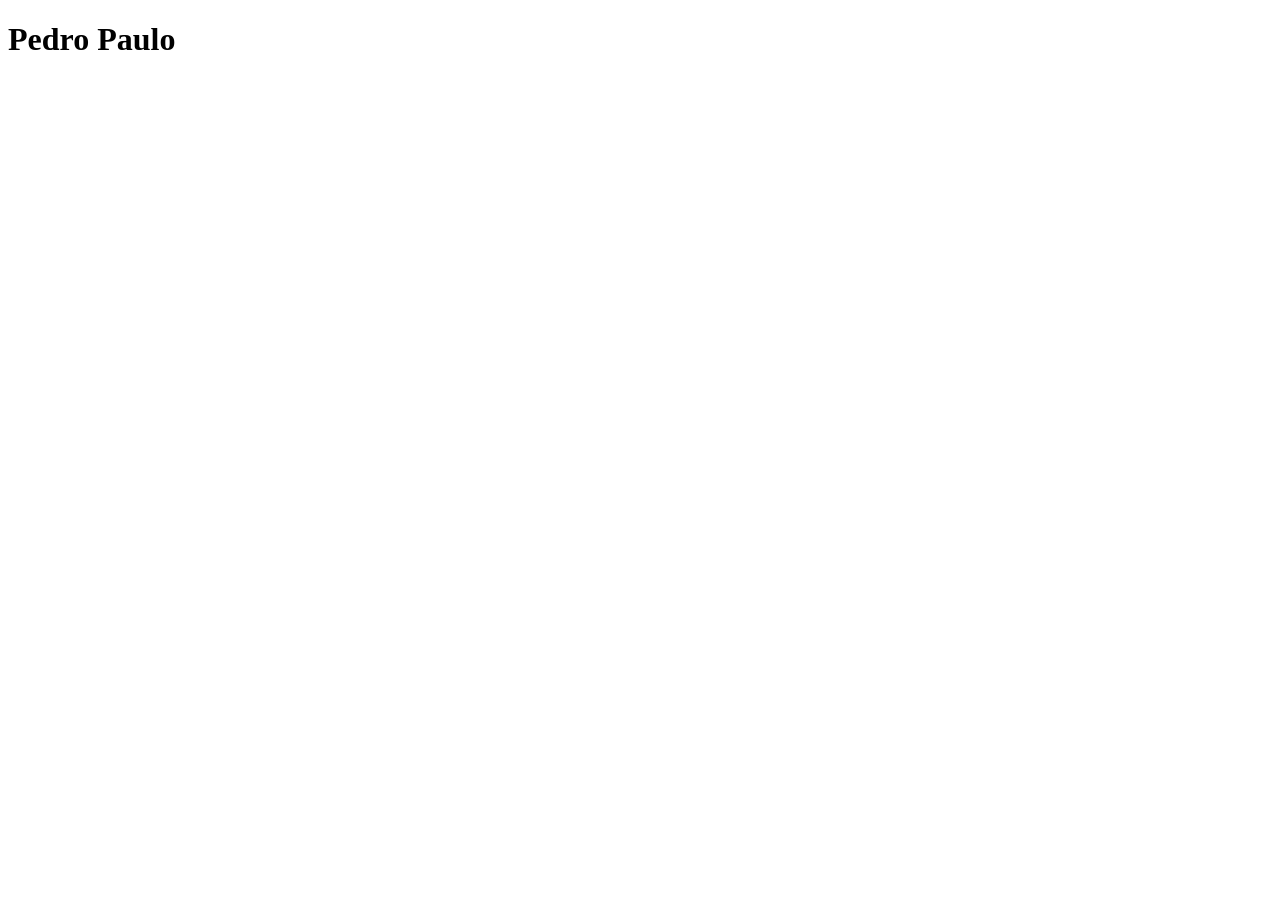
==== index.html @ c3727dcb "início do projeto index.html" ====
<!DOCTYPE html>
<html lang="en">
<head>
    <meta charset="UTF-8">
    <meta name="viewport" content="width=device-width, initial-scale=1.0">
    <title>Document</title>
</head>
<body>
    <h1>Pedro Paulo</h1>
</body>
</html>
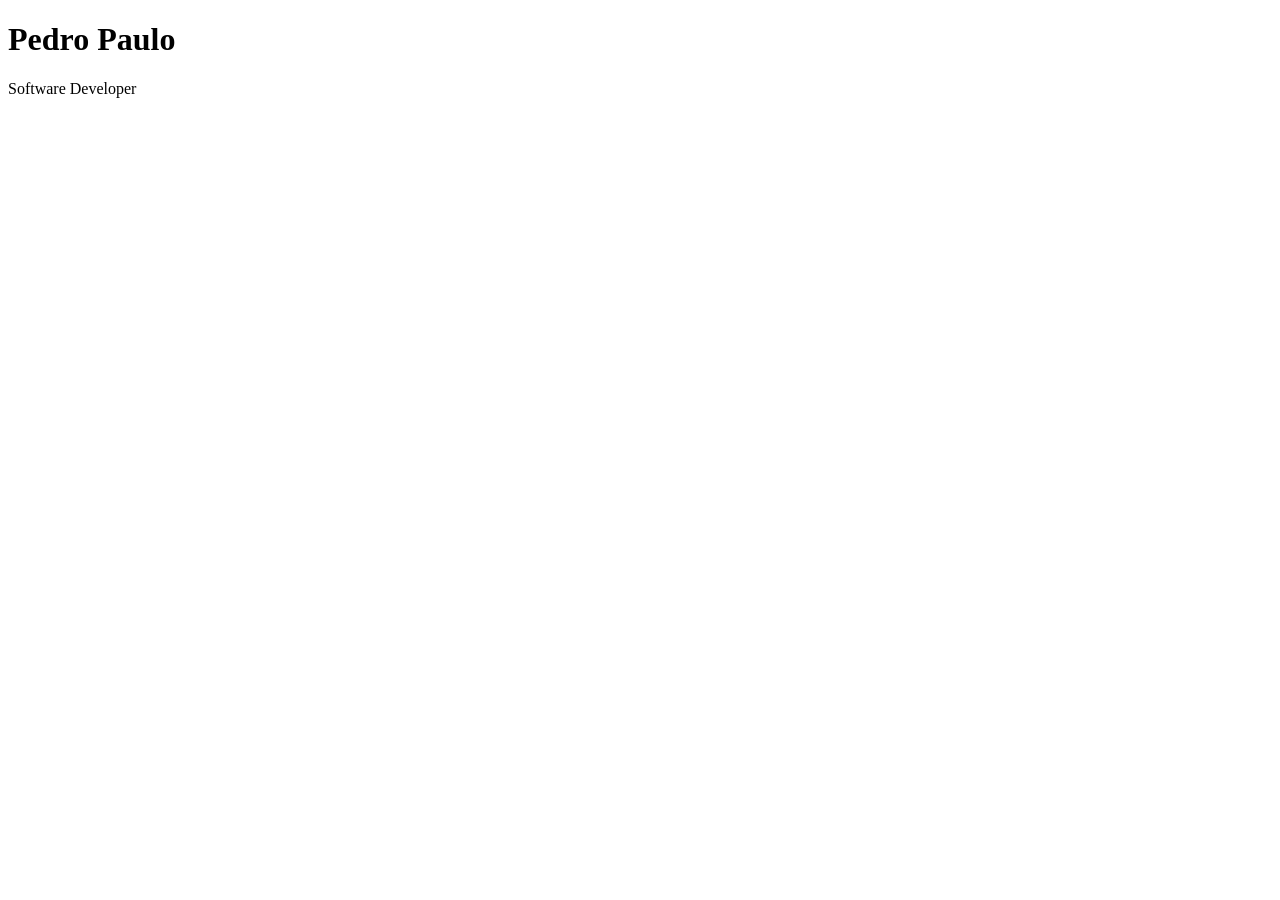
==== commit eaf488e4: "alteração do body" ====
--- a/index.html
+++ b/index.html
@@ -1,11 +1,13 @@
 <!DOCTYPE html>
 <html lang="en">
-<head>
-    <meta charset="UTF-8">
-    <meta name="viewport" content="width=device-width, initial-scale=1.0">
-    <title>Document</title>
-</head>
-<body>
-    <h1>Pedro Paulo</h1>
-</body>
+    <head>
+        <meta charset="UTF-8">
+        <meta name="viewport" content="width=device-width, initial-scale=1.0">
+        <title>Document</title>
+    </head>
+    <body>
+        <h1>Pedro Paulo</h1>
+
+        <p>Software Developer</p>
+    </body>
 </html>
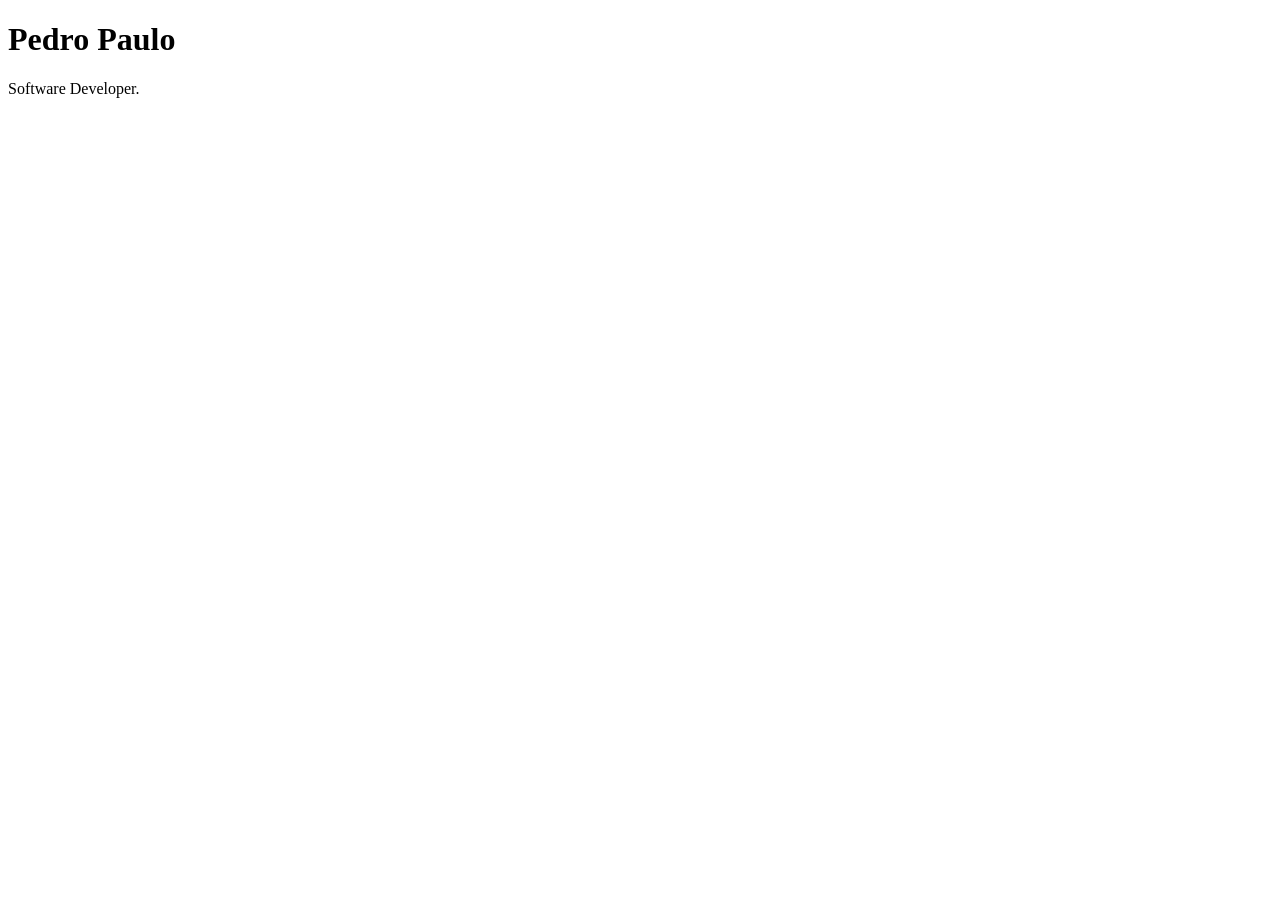
==== commit b081fd62: "teste" ====
--- a/index.html
+++ b/index.html
@@ -8,6 +8,6 @@
     <body>
         <h1>Pedro Paulo</h1>
 
-        <p>Software Developer</p>
+        <p>Software Developer.</p>
     </body>
 </html>
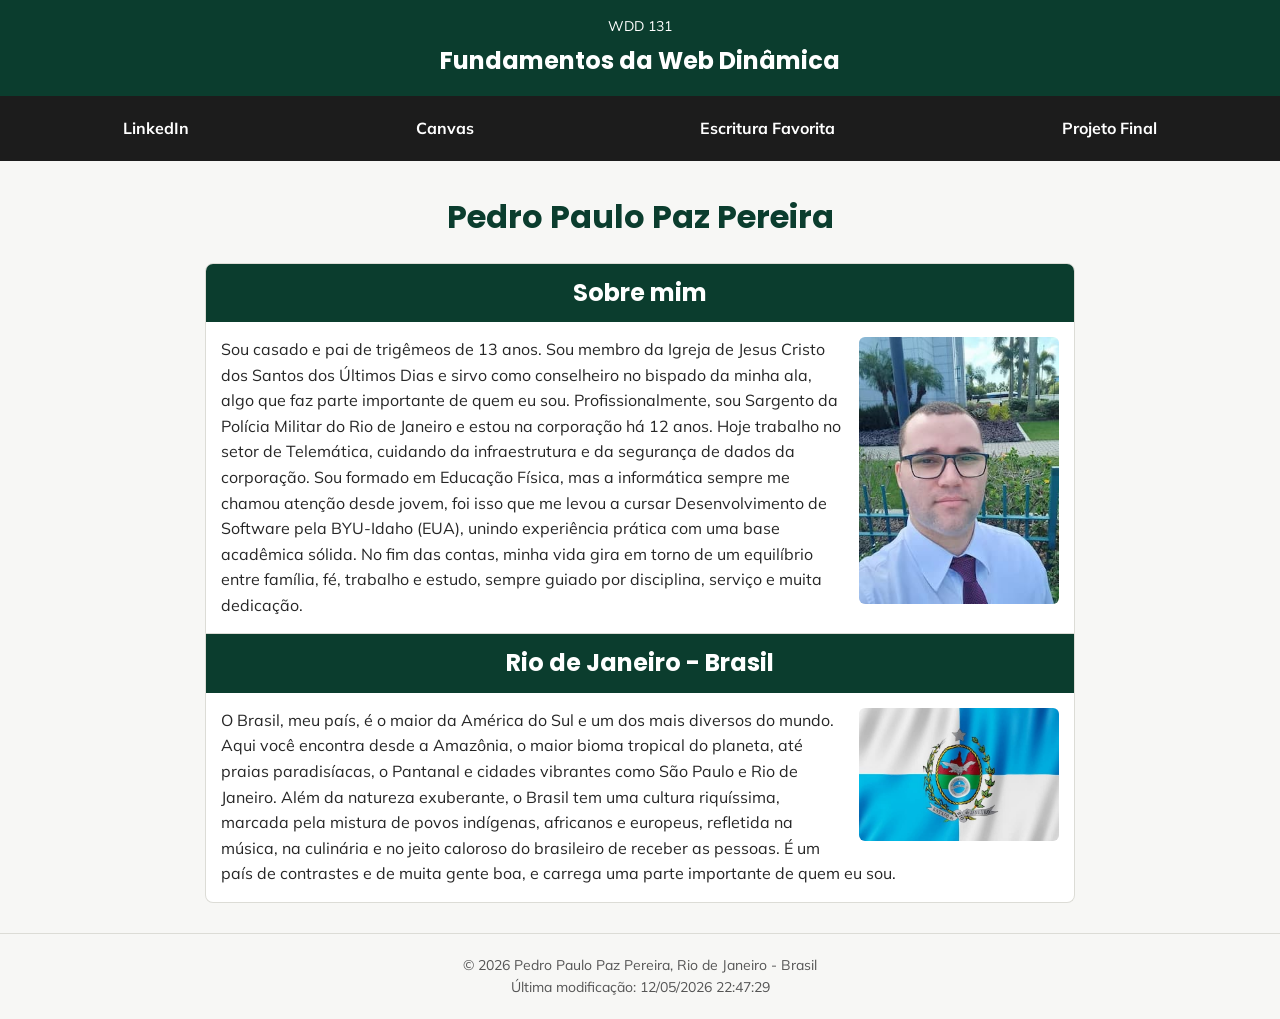
==== commit c9dd5e51: "S01 Tarefa: Página Inicial" ====
--- a/index.html
+++ b/index.html
@@ -1,13 +1,65 @@
 <!DOCTYPE html>
-<html lang="en">
-    <head>
-        <meta charset="UTF-8">
-        <meta name="viewport" content="width=device-width, initial-scale=1.0">
-        <title>Document</title>
-    </head>
-    <body>
-        <h1>Pedro Paulo</h1>
+<html lang="pt-BR">
 
-        <p>Software Developer.</p>
-    </body>
+<head>
+    <meta charset="UTF-8">
+    <meta name="viewport" content="width=device-width, initial-scale=1.0">
+    <title>WDD 131 – Fundamentos da Web Dinâmica - Pedro Paulo Paz Pereira</title>
+    <meta name="description"
+        content="WDD 131 – Fundamentos da Web Dinâmica. Pedro Paulo Paz Pereira. Pagina inicial do curso com informacoes sobre mim e meus estudos.">
+    <meta name="author" content="Pedro Paulo Paz Pereira">
+
+    <link rel="stylesheet" href="estilos/base.css">
+
+    <script src="scripts/obterdatas.js" defer></script>
+</head>
+
+<body>
+
+    <header>
+        <span>WDD 131</span>
+        <h1>Fundamentos da Web Dinâmica</h1>
+        <nav>
+            <a href="https://www.linkedin.com/in/pedro-pereira-314209215/">LinkedIn</a>
+            <a href="https://byupw.instructure.com/">Canvas</a>
+            <a href="https://www.churchofjesuschrist.org/study/scriptures/nt/luke/22?lang=por">Escritura Favorita</a>
+            <a href="#">Projeto Final</a>
+        </nav>
+    </header>
+
+    <main>
+        <h1>Pedro Paulo Paz Pereira</h1>
+
+        <section class="card">
+            <h2>Sobre mim</h2>
+            <img src="imagens/eu.jpg" alt="foto pessoal de Pedro Paulo Paz Pereira">
+            <p>Sou casado e pai de trigêmeos de 13 anos. Sou membro da Igreja
+            de Jesus Cristo dos Santos dos Últimos Dias e sirvo como conselheiro no bispado da minha ala, algo que faz parte
+            importante de quem eu sou.
+            Profissionalmente, sou Sargento da Polícia Militar do Rio de Janeiro e estou na corporação há 12 anos. Hoje trabalho no
+            setor de Telemática, cuidando da infraestrutura e da segurança de dados da corporação. Sou formado em Educação Física, 
+            mas a informática sempre me chamou atenção desde jovem, foi isso que me levou a cursar Desenvolvimento de Software pela BYU-Idaho (EUA), 
+            unindo experiência prática com uma base acadêmica sólida.
+            No fim das contas, minha vida gira em torno de um equilíbrio entre família, fé, trabalho e estudo, sempre guiado por
+            disciplina, serviço e muita dedicação.</p>
+        </section>
+
+        <section class="card">
+            <h2>Rio de Janeiro - Brasil</h2>
+            <img src="imagens/Bandeira Rio de Janeiro.jpg" alt="imagem da bandeira do Rio de Janeiro">
+            <p>O Brasil, meu país, é o maior da América do Sul e um dos mais diversos do mundo. Aqui você encontra desde a Amazônia, o
+            maior bioma tropical do planeta, até praias paradisíacas, o Pantanal e cidades vibrantes como São Paulo e Rio de
+            Janeiro. Além da natureza exuberante, o Brasil tem uma cultura riquíssima, marcada pela mistura de povos indígenas,
+            africanos e europeus, refletida na música, na culinária e no jeito caloroso do brasileiro de receber as pessoas. É um
+            país de contrastes e de muita gente boa, e carrega uma parte importante de quem eu sou.</p>
+        </section>
+    </main>
+
+    <footer>
+        <p>&copy; <span id="anoatual"></span> Pedro Paulo Paz Pereira, Rio de Janeiro - Brasil</p>
+        <p id="ultimaModificacao"></p>
+    </footer>
+
+</body>
+
 </html>
--- a/estilos/base.css
+++ b/estilos/base.css
@@ -0,0 +1,113 @@
+@import url('https://fonts.googleapis.com/css2?family=Poppins:wght@600;700&family=Mulish:wght@400;500&display=swap');
+
+* {
+    margin: 0;
+    padding: 0;
+    box-sizing: border-box;
+}
+
+body {
+    font-family: 'Mulish', Arial, sans-serif;
+    background-color: #f7f7f5;
+    color: #262626;
+    line-height: 1.6;
+}
+
+h1,
+h2 {
+    font-family: 'Poppins', sans-serif;
+}
+
+header {
+    background-color: #0b3d2e;
+    color: white;
+    text-align: center;
+    padding-top: 15px;
+}
+
+header span {
+    display: block;
+    font-size: 14px;
+}
+
+header h1 {
+    font-size: 24px;
+    margin: 5px 0 15px 0;
+}
+
+nav {
+    display: flex;
+    flex-wrap: wrap;
+    justify-content: space-around;
+    background-color: #1c1c1c;
+    padding: 15px 10px;
+}
+
+nav a {
+    color: white;
+    text-decoration: none;
+    font-weight: bold;
+    padding: 5px;
+}
+
+nav a:hover {
+    color: #f2c14e;
+}
+
+main {
+    max-width: 900px;
+    margin: 30px auto;
+    padding: 0 15px;
+    display: grid;
+    grid-template-columns: 1fr;
+    gap: 0;
+}
+
+main>h1 {
+    text-align: center;
+    margin-bottom: 20px;
+    color: #0b3d2e;
+}
+
+.card {
+    background-color: white;
+    border: 1px solid #dcdcd6;
+    overflow: hidden;
+}
+
+.card:first-of-type {
+    border-radius: 8px 8px 0 0;
+}
+
+.card:last-of-type {
+    border-radius: 0 0 8px 8px;
+    border-top: none;
+}
+
+.card h2 {
+    background-color: #0b3d2e;
+    color: white;
+    text-align: center;
+    padding: 10px;
+}
+
+.card img {
+    width: 200px;
+    height: auto;
+    border-radius: 6px;
+    float: right;
+    margin: 15px 15px 15px 15px;
+}
+
+.card p {
+    padding: 15px;
+}
+
+footer {
+    text-align: center;
+    padding: 20px;
+    font-size: 14px;
+    color: #555;
+    border-top: 1px solid #dcdcd6;
+    margin-top: 30px;
+}
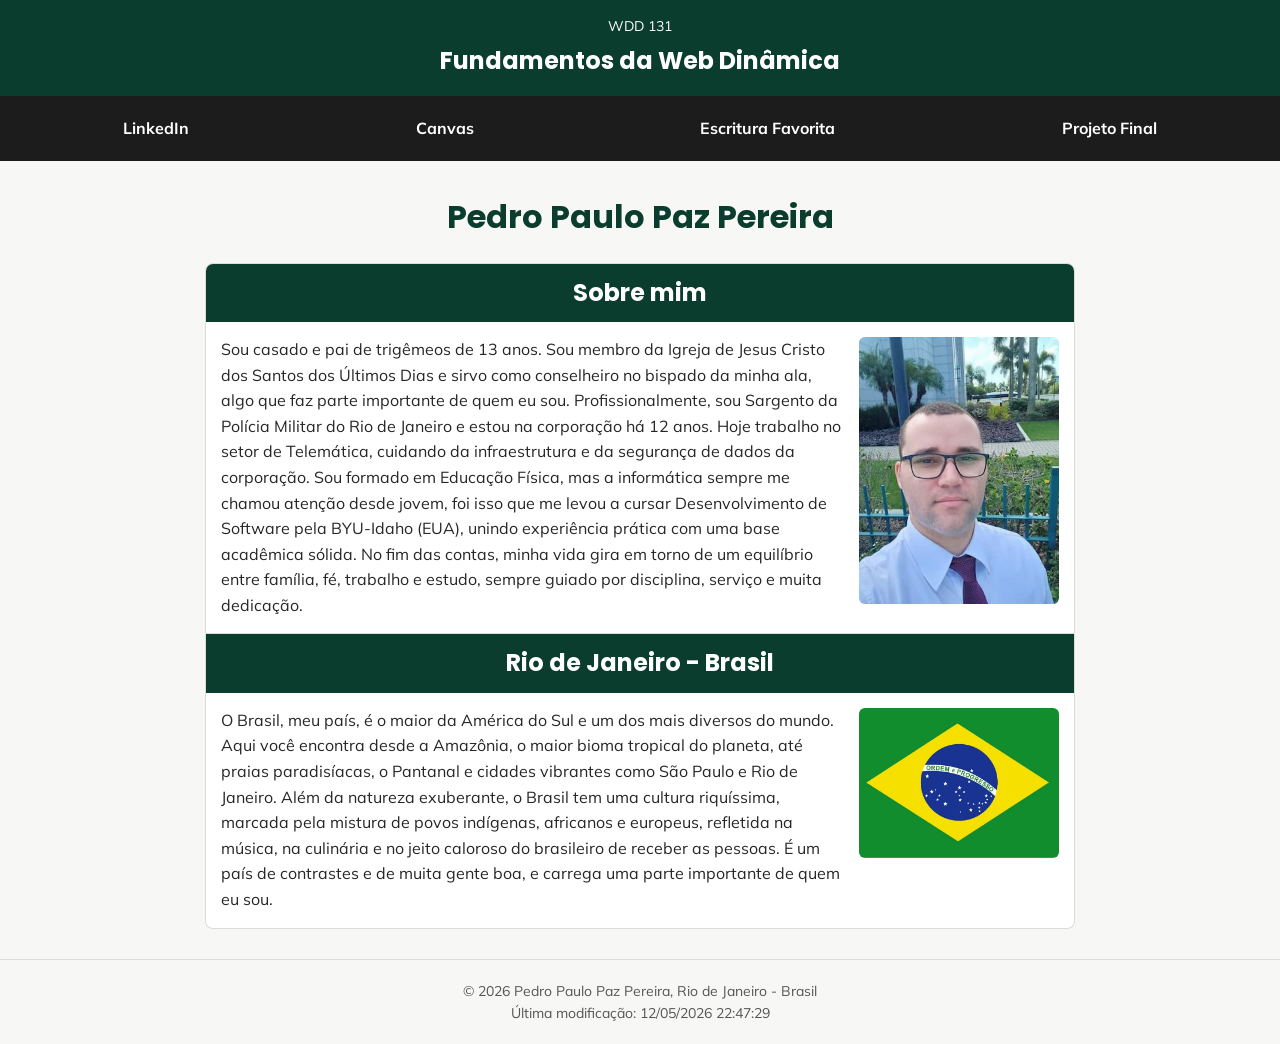
==== commit 9b1d6aa2: "bandeira do brasil" ====
--- a/index.html
+++ b/index.html
@@ -46,7 +46,7 @@
 
         <section class="card">
             <h2>Rio de Janeiro - Brasil</h2>
-            <img src="imagens/Bandeira Rio de Janeiro.jpg" alt="imagem da bandeira do Rio de Janeiro">
+            <img src="imagens/Bandeira do Brasil.jpg" alt="imagem da bandeira do Brasil">
             <p>O Brasil, meu país, é o maior da América do Sul e um dos mais diversos do mundo. Aqui você encontra desde a Amazônia, o
             maior bioma tropical do planeta, até praias paradisíacas, o Pantanal e cidades vibrantes como São Paulo e Rio de
             Janeiro. Além da natureza exuberante, o Brasil tem uma cultura riquíssima, marcada pela mistura de povos indígenas,
